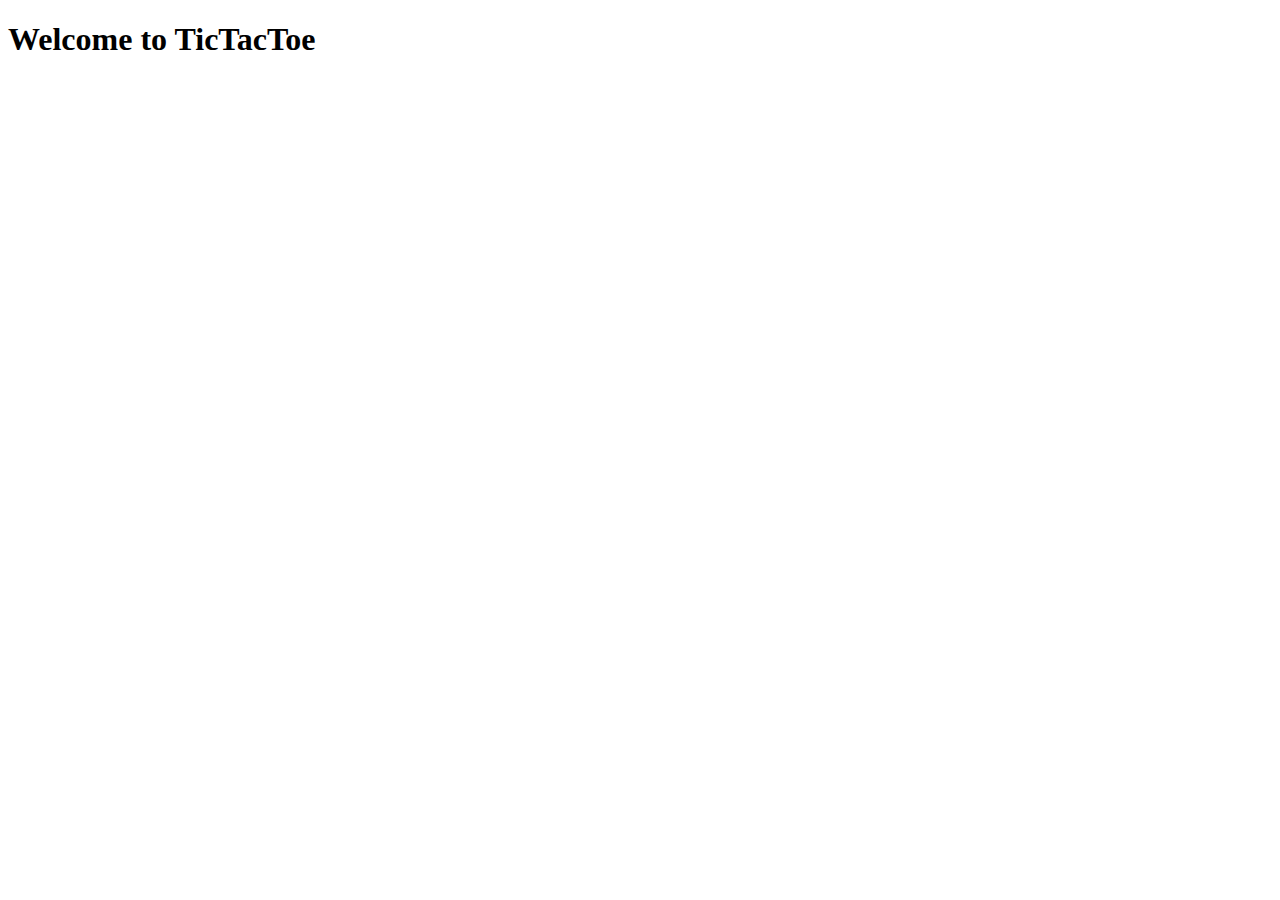
==== ticTacToe/index.html @ 77274f60 "adding new project called tictactoe" ====
<!DOCTYPE html>
<html lang="en">
  <head>
    <meta charset="UTF-8" />
    <meta name="viewport" content="width=device-width, initial-scale=1.0" />
    <title>Document</title>
    <link rel="stylesheet" href="style.css" />
  </head>

  <body>
    <h1>Welcome to TicTacToe</h1>
    <div id="gameBoard">
      <div></div>
    </div>
    <script src="app.js"></script>
  </body>
</html>
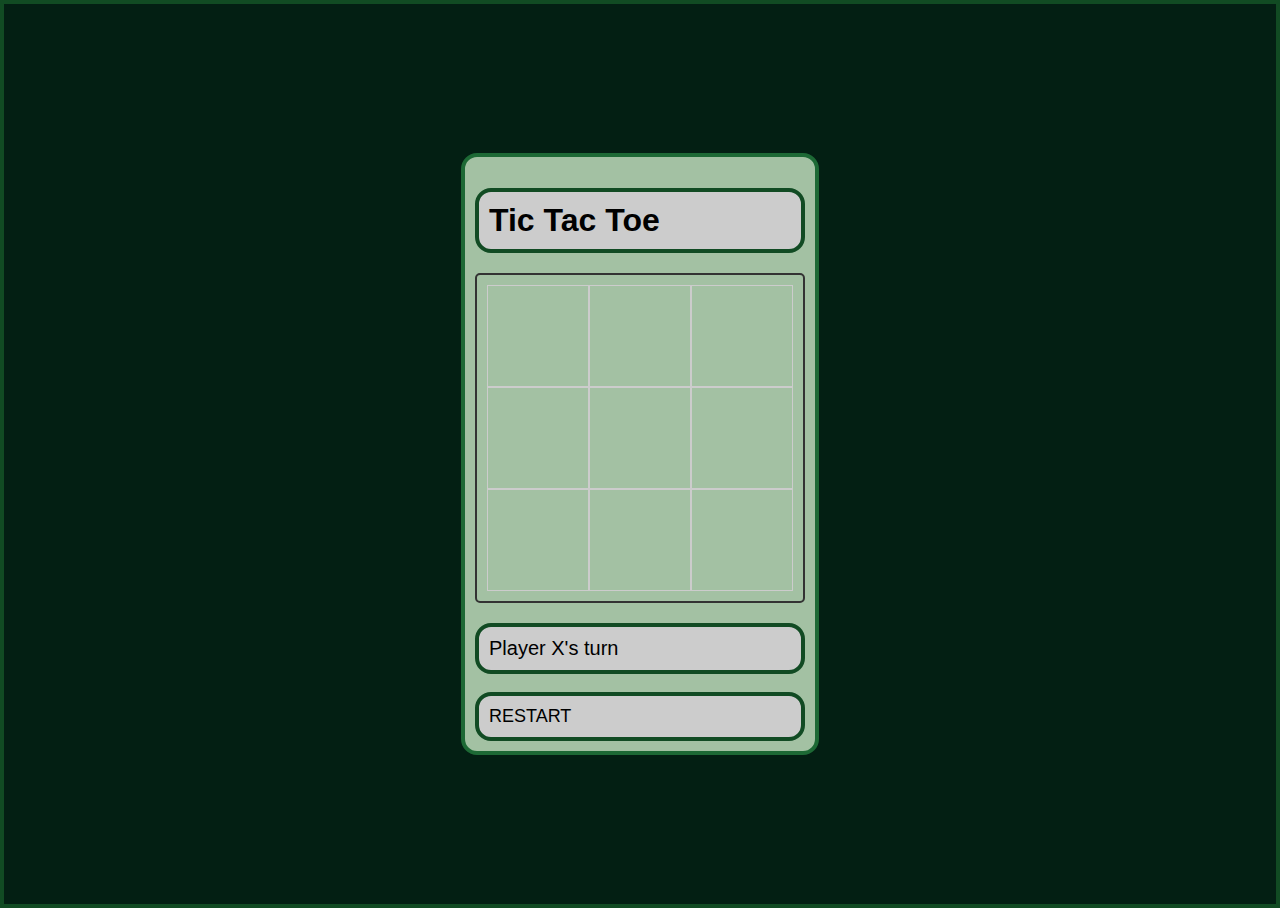
==== commit 9f33eba2: "the code works fully functioning" ====
--- a/ticTacToe/index.html
+++ b/ticTacToe/index.html
@@ -8,9 +8,30 @@
   </head>
 
   <body>
-    <h1>Welcome to TicTacToe</h1>
-    <div id="gameBoard">
-      <div></div>
+    <div id="screen">
+      <h1>Tic Tac Toe</h1>
+      <div id="board">
+        <div class="row">
+          <div class="cell" id="cell_0"></div>
+          <div class="cell" id="cell_1"></div>
+          <div class="cell" id="cell_2"></div>
+        </div>
+        <div class="row">
+          <div class="cell" id="cell_3"></div>
+          <div class="cell" id="cell_4"></div>
+          <div class="cell" id="cell_5"></div>
+        </div>
+        <div class="row">
+          <div class="cell" id="cell_6"></div>
+          <div class="cell" id="cell_7"></div>
+          <div class="cell" id="cell_8"></div>
+        </div>
+      </div>
+      <div id="endWin">
+      <div id="status">Player X's turn</div>
+      <br>
+      <div id="restart">RESTART</div>
+      </div>
     </div>
     <script src="app.js"></script>
   </body>
--- a/ticTacToe/style.css
+++ b/ticTacToe/style.css
@@ -0,0 +1,87 @@
+
+body {
+    font-family: Arial, sans-serif;
+    background-color: rgb(3, 31, 19);
+    margin: 0;
+    padding: 0;
+    display: flex;
+    flex-direction: column;
+    align-items: center;
+    justify-content: center;
+    height: 100vh;
+    border:4px solid rgb(17, 75, 35);
+}
+
+#screen{
+    
+    background-color:rgb(163, 193, 163);
+    padding: 10px;
+    border-radius: 1rem;
+    border: 4px solid rgb(29, 105, 53);
+}
+
+h1 {
+    margin-bottom: 20px;
+    background-color: #ccc;
+    padding: 10px;
+    border-radius: 1rem;
+    border: 4px solid rgb(17, 75, 35);
+}
+
+p{
+    background-color: #ccc;
+    padding: 10px;
+    border-radius: 1rem;
+    border: 4px solid rgb(17, 75, 35);}
+
+
+#board {
+    display: flex;
+    flex-direction: column;
+    border: 2px solid #333;
+    border-radius: 5px;
+    padding: 10px;
+}
+
+.row {
+    display: flex;
+    justify-content: center;
+}
+
+.cell {
+    width: 100px;
+    height: 100px;
+    border: 1px solid #ccc;
+    display: flex;
+    align-items: center;
+    justify-content: center;
+    font-size: 24px;
+    cursor: pointer;
+    transition: background-color 0.3s;
+}
+
+.cell:hover {
+    background-color: #e0e0e0;
+}
+
+#status {
+    
+    margin-top: 20px;
+    font-size: 20px;
+    background-color: #ccc;
+    padding: 10px;
+    border-radius: 1rem;
+    border: 4px solid rgb(17, 75, 35);
+}
+
+#restart{
+    background-color: #ccc;
+    padding: 10px;
+    border-radius: 1rem;
+    border: 4px solid rgb(17, 75, 35);
+    font-size: large;
+}
+
+#restart:hover{
+    background-color:  #e0e0e0;
+}